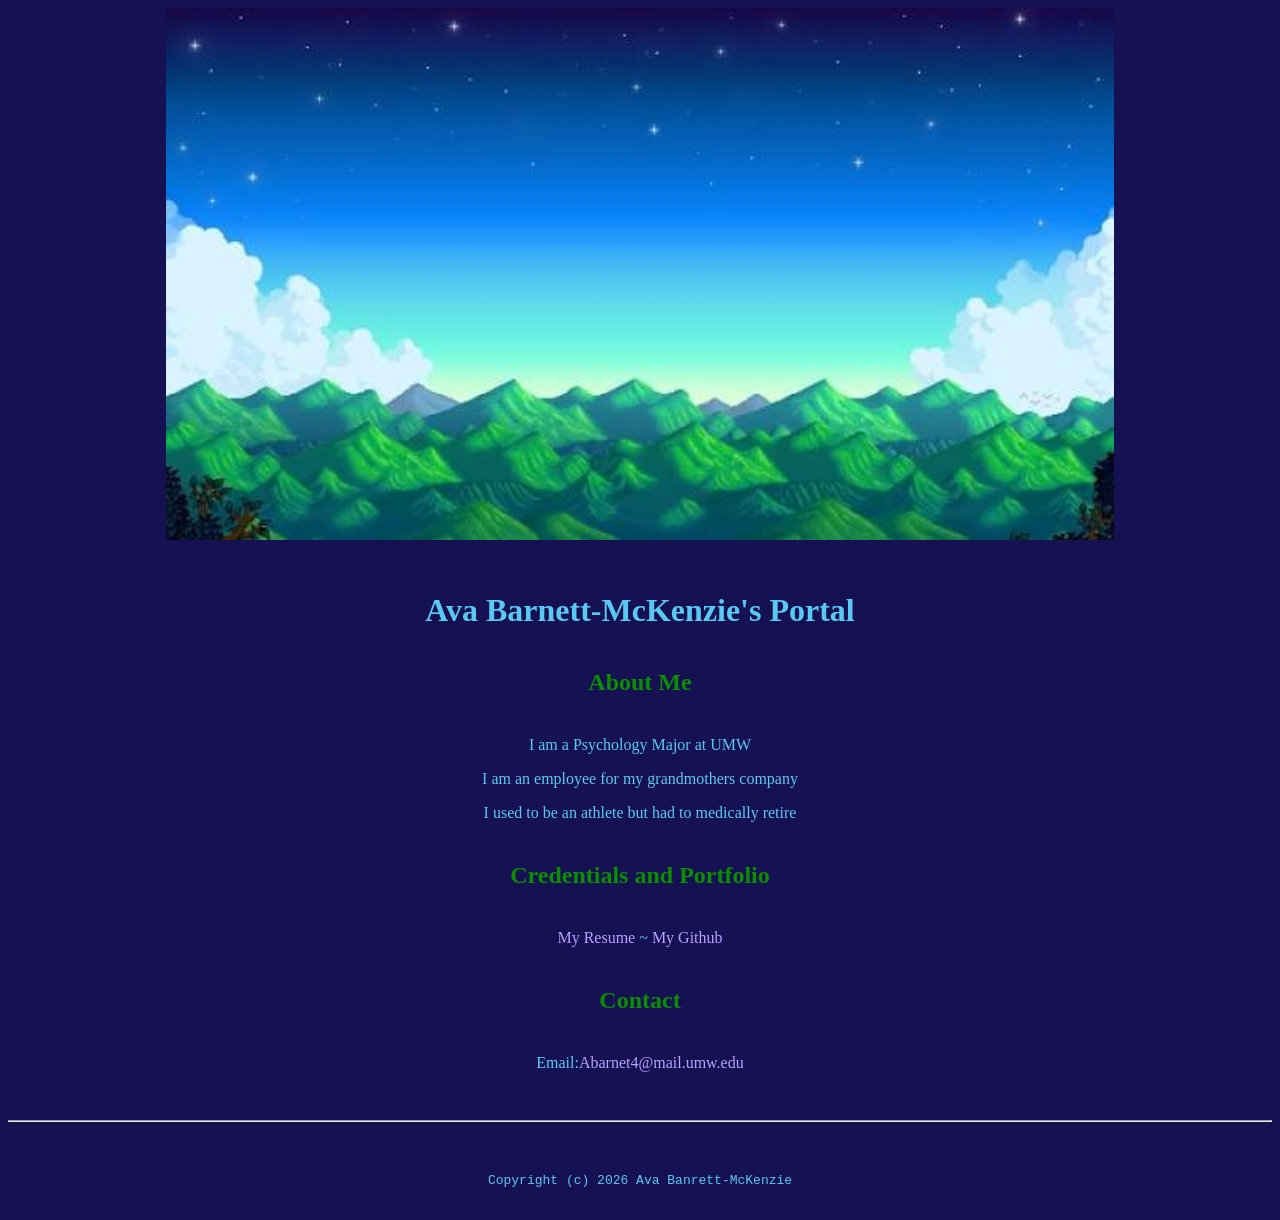
==== index.html @ 1f8f5ef6 "Add files via upload" ====
<!doctype html>

<!-- this is a comment for human! -->

<html lang="en">

<header>
  <title>Ava Barnett-McKenzie's Portal</title>
  <link rel="stylesheet" href="css/master.css">
<link rel="Faviconicon" href="favicon.ico" type="image/x-icon">
<link rel="shortcut" href="favicon.ico" type="image/x-icon">
</header>

  <body>
    <img src="images/stardewsky.jpeg" width="75%" alt="banner">
    <h1>Ava Barnett-McKenzie's Portal</h1>
    <h2>About Me</h2>
    <p>I am a Psychology Major at UMW</p>
    <p>I am an employee for my grandmothers company</p>
    <p>I used to be an athlete but had to medically retire</p>
<h2>Credentials and Portfolio</h2>

<p><a href="resume.html">My Resume</a> ~ <a href="https://github.com/Abarnet4">My Github</a></p>

<h2>Contact</h2>

<p>Email:<a href="mailto:Abarnet4@mail.umw.edu">Abarnet4@mail.umw.edu</a></p>
  </body>
  <footer>
    <hr>
    <code>Copyright (c) 2026 Ava Banrett-McKenzie</code>
      </footer>

</html>
---- css/master.css ----
/* Cascading stylesheet for the website */

/* Text inside these asterisks and slashes are comments for human */

  a {
  color: #b8a1ff; /* set the text color to blue here */
    text-decoration: none; /* This means we do not want hyperlinks to be underlined */
  }

  a:hover {
  color: #ffb7d5; /* set the text color to red here */
    text-decoration: none; /* This means we do not want hyperlinks to be underlined */
  }

  body {
  background-color: #151152; /* set the background color here */
  color: #59c9f1; /* set the text color to black here */
  font-family: serif; /* set the font here */
  text-align: center; /* set the text alignment here */
   }

  footer {
    margin-top: 2rem;
    margin-bottom: 2rem;
  }

  h1 {
    margin-bottom: 0.5rem;
    margin-top: 3rem;
   }

  h2 {
  color: #0a8f00;  /*  set the text color of to #075AAB here */
    /* set both the bottom margin and top margin to 2.5rem here */
    margin-bottom: 2.5rem;
    margin-top: 2.5rem;
   }

  h3 {
    margin-bottom: 0;
    margin-top: 2rem;
  }

  h4 {
    margin-bottom: 1rem;
    margin-top: 0.5rem;
  }

  h5 {
    margin-top: 0.5rem;
  }

  hr {
    margin-bottom: 3rem;
    margin-top: 3rem;
  }

  /* this controls how the bullet points in the resume page looks */
  ul {
    display: table;
    margin: 0 auto;
    text-align: left;
  }
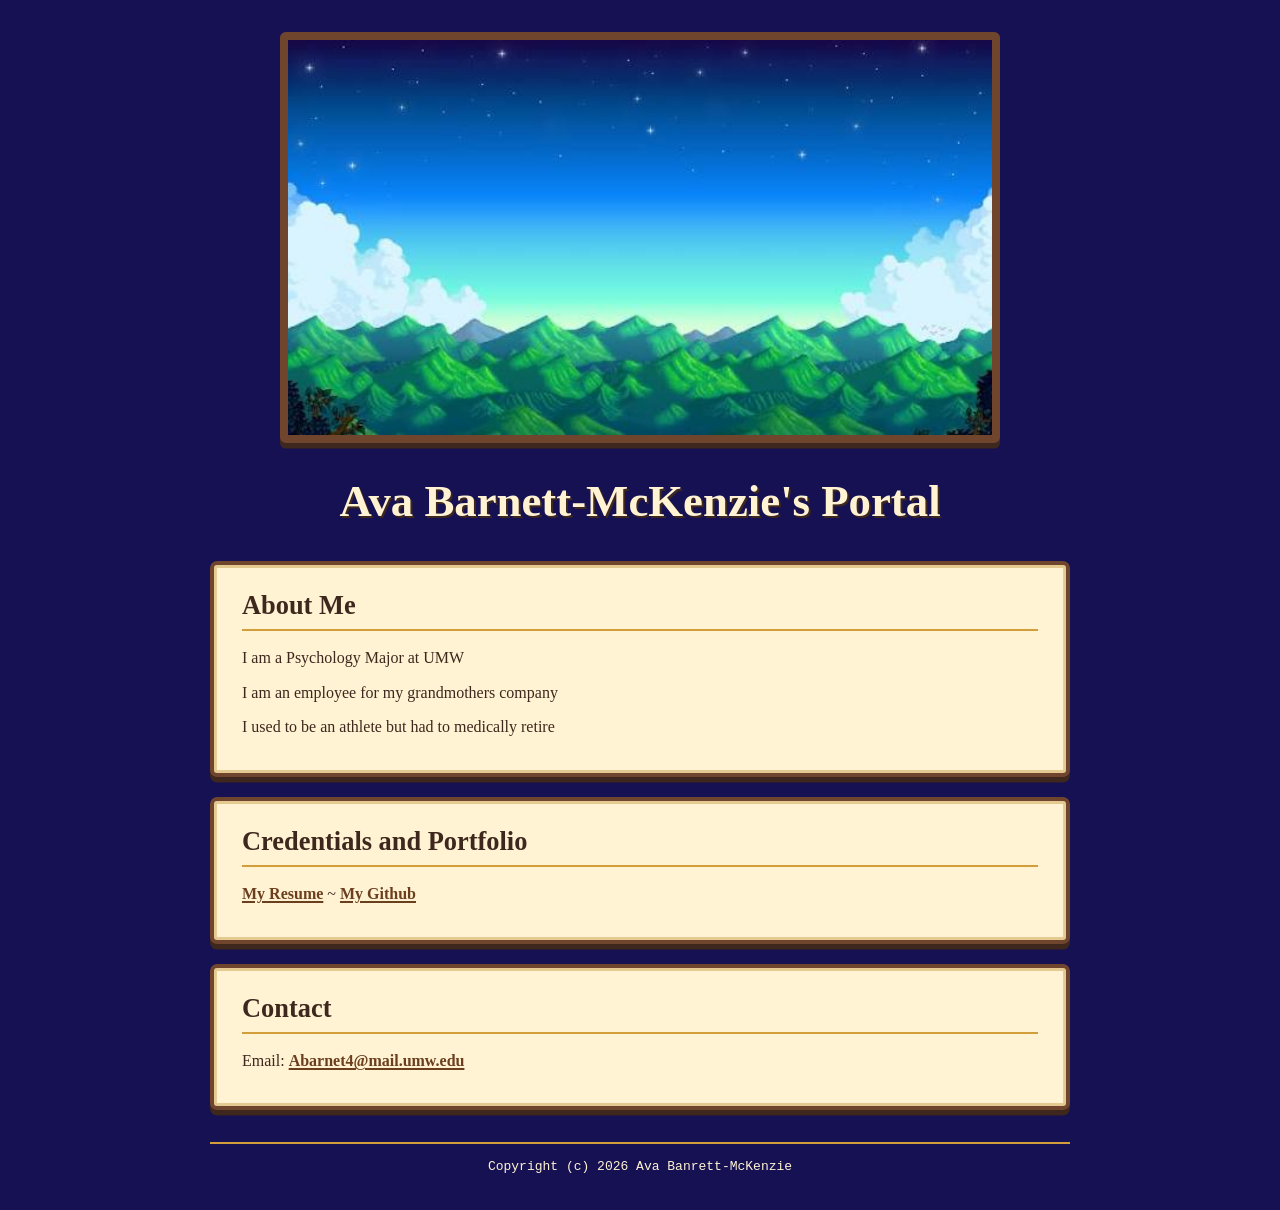
==== commit 657e11ab: "Style portal with Stardew-inspired panels Co-authored-by: Copilot <223556219+Copilot@users.noreply.g" ====
--- a/index.html
+++ b/index.html
@@ -12,19 +12,27 @@
 </header>
 
   <body>
-    <img src="images/stardewsky.jpeg" width="75%" alt="banner">
+    <img class="banner" src="images/stardewsky.jpeg" alt="mountain banner">
     <h1>Ava Barnett-McKenzie's Portal</h1>
-    <h2>About Me</h2>
-    <p>I am a Psychology Major at UMW</p>
-    <p>I am an employee for my grandmothers company</p>
-    <p>I used to be an athlete but had to medically retire</p>
-<h2>Credentials and Portfolio</h2>
 
-<p><a href="resume.html">My Resume</a> ~ <a href="https://github.com/Abarnet4">My Github</a></p>
+    <main>
+      <section class="panel">
+        <h2>About Me</h2>
+        <p>I am a Psychology Major at UMW</p>
+        <p>I am an employee for my grandmothers company</p>
+        <p>I used to be an athlete but had to medically retire</p>
+      </section>
 
-<h2>Contact</h2>
+      <section class="panel">
+        <h2>Credentials and Portfolio</h2>
+        <p><a href="resume.html">My Resume</a> <span aria-hidden="true">~</span> <a href="https://github.com/Abarnet4">My Github</a></p>
+      </section>
 
-<p>Email:<a href="mailto:Abarnet4@mail.umw.edu">Abarnet4@mail.umw.edu</a></p>
+      <section class="panel">
+        <h2>Contact</h2>
+        <p>Email: <a href="mailto:Abarnet4@mail.umw.edu">Abarnet4@mail.umw.edu</a></p>
+      </section>
+    </main>
   </body>
   <footer>
     <hr>
--- a/css/master.css
+++ b/css/master.css
@@ -1,63 +1,127 @@
-/* Cascading stylesheet for the website */
+/* Shared styling for the portal and resume pages. */
 
-/* Text inside these asterisks and slashes are comments for human */
+:root {
+  --night-purple: #151152;
+  --cream: #fff3d4;
+  --cream-shadow: #e4c990;
+  --wood-brown: #70452d;
+  --deep-brown: #3e271d;
+  --gold: #d29d3b;
+}
 
-  a {
-  color: #b8a1ff; /* set the text color to blue here */
-    text-decoration: none; /* This means we do not want hyperlinks to be underlined */
+* {
+  box-sizing: border-box;
+}
+
+body {
+  max-width: 900px;
+  margin: 0 auto;
+  padding: 2rem 1.25rem;
+  background-color: var(--night-purple);
+  color: var(--cream);
+  font-family: Georgia, "Times New Roman", serif;
+  line-height: 1.6;
+  text-align: center;
+}
+
+.banner {
+  display: block;
+  width: min(100%, 720px);
+  height: auto;
+  margin: 0 auto 2rem;
+  border: 0.5rem solid var(--wood-brown);
+  border-radius: 0.35rem;
+  box-shadow: 0 0.35rem 0 var(--deep-brown);
+}
+
+a {
+  color: #6b3f1e;
+  font-weight: bold;
+  text-decoration: underline;
+  text-decoration-thickness: 0.1em;
+  text-underline-offset: 0.15em;
+}
+
+a:hover,
+a:focus {
+  color: #9a5d1f;
+}
+
+h1 {
+  margin: 0 0 2rem;
+  color: var(--cream);
+  font-size: clamp(1.8rem, 5vw, 2.8rem);
+  line-height: 1.2;
+  text-shadow: 0.12rem 0.12rem 0 var(--deep-brown);
+}
+
+main {
+  display: grid;
+  gap: 1.25rem;
+  text-align: left;
+}
+
+.panel {
+  padding: 1.5rem 1.75rem;
+  background: var(--cream);
+  border: 0.3rem solid var(--wood-brown);
+  border-radius: 0.45rem;
+  box-shadow: 0 0.35rem 0 var(--deep-brown), inset 0 0 0 0.18rem var(--cream-shadow);
+  color: var(--deep-brown);
+}
+
+.panel h2 {
+  margin: 0 0 0.9rem;
+  padding-bottom: 0.45rem;
+  border-bottom: 0.16rem solid var(--gold);
+  color: var(--deep-brown);
+  font-size: clamp(1.25rem, 3vw, 1.65rem);
+  line-height: 1.25;
+}
+
+.panel p {
+  margin: 0.55rem 0;
+}
+
+footer {
+  margin: 2rem 0 0;
+}
+
+footer hr,
+hr {
+  border: 0;
+  border-top: 0.15rem solid var(--gold);
+}
+
+h3 {
+  margin: 2rem 0 0;
+}
+
+h4 {
+  margin: 0.5rem 0 1rem;
+}
+
+ul {
+  display: table;
+  margin: 0 auto;
+  text-align: left;
+}
+
+@media (max-width: 600px) {
+  body {
+    padding: 1rem 0.75rem;
   }
 
-  a:hover {
-  color: #ffb7d5; /* set the text color to red here */
-    text-decoration: none; /* This means we do not want hyperlinks to be underlined */
+  .banner {
+    margin-bottom: 1.5rem;
+    border-width: 0.35rem;
   }
 
-  body {
-  background-color: #151152; /* set the background color here */
-  color: #59c9f1; /* set the text color to black here */
-  font-family: serif; /* set the font here */
-  text-align: center; /* set the text alignment here */
-   }
-
-  footer {
-    margin-top: 2rem;
-    margin-bottom: 2rem;
+  .panel {
+    padding: 1.15rem 1rem;
   }
 
-  h1 {
-    margin-bottom: 0.5rem;
-    margin-top: 3rem;
-   }
-
-  h2 {
-  color: #0a8f00;  /*  set the text color of to #075AAB here */
-    /* set both the bottom margin and top margin to 2.5rem here */
-    margin-bottom: 2.5rem;
-    margin-top: 2.5rem;
-   }
-
-  h3 {
-    margin-bottom: 0;
-    margin-top: 2rem;
+  .panel p {
+    overflow-wrap: anywhere;
   }
-
-  h4 {
-    margin-bottom: 1rem;
-    margin-top: 0.5rem;
-  }
-
-  h5 {
-    margin-top: 0.5rem;
-  }
-
-  hr {
-    margin-bottom: 3rem;
-    margin-top: 3rem;
-  }
-
-  /* this controls how the bullet points in the resume page looks */
-  ul {
-    display: table;
-    margin: 0 auto;
-    text-align: left;
-  }
+}
